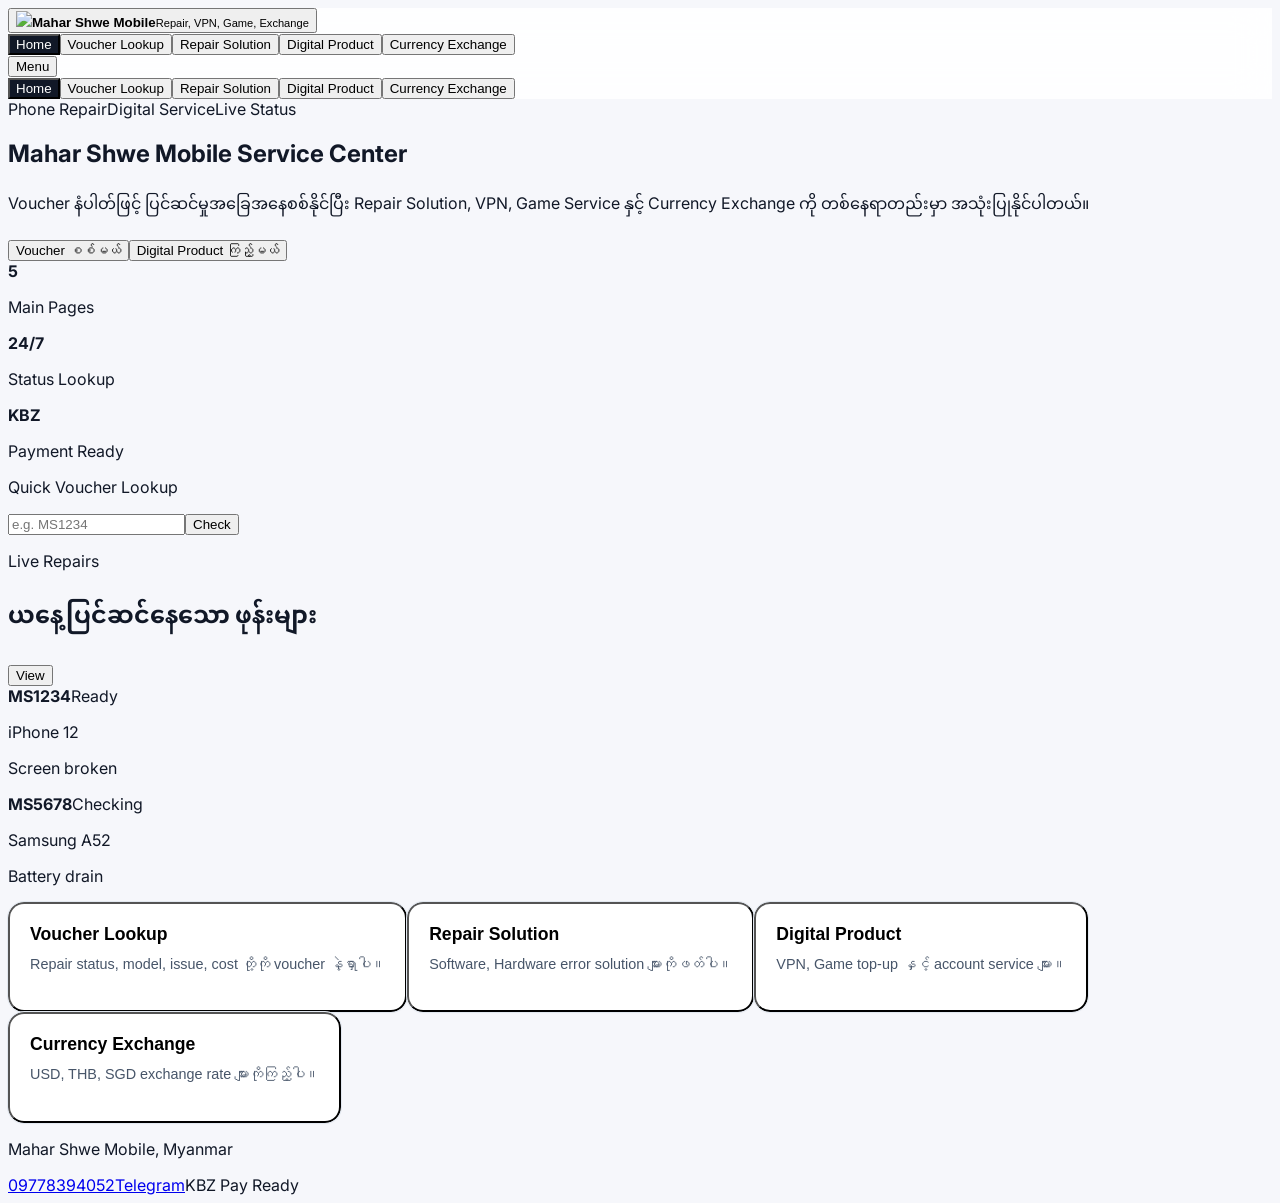
==== public/index.html @ 225f2649 "Update website frontend template" ====
<!DOCTYPE html>
<html lang="my">
<head>
  <meta charset="UTF-8">
  <meta name="viewport" content="width=device-width, initial-scale=1.0, viewport-fit=cover">
  <title>Mahar Shwe Mobile</title>
  <script src="https://cdn.tailwindcss.com"></script>
  <link href="https://fonts.googleapis.com/css2?family=Inter:wght@400;500;600;700;800&family=Noto+Sans+Myanmar:wght@400;500;600;700&display=swap" rel="stylesheet">
  <style>
    body{font-family:'Inter','Noto Sans Myanmar',sans-serif;background:#f6f7fb;color:#111827}.page{display:none}.page.active{display:block}.nav.active{background:#111827;color:white}.glass{background:rgba(255,255,255,.88);backdrop-filter:blur(18px)}
  </style>
</head>
<body>
<header class="sticky top-0 z-50 border-b border-slate-200 glass">
  <div class="mx-auto flex max-w-7xl items-center justify-between gap-4 px-4 py-3">
    <button class="flex items-center gap-3 text-left" data-page="home"><img src="/logo.jpg" class="h-11 w-11 rounded-xl object-cover"><span><b class="block text-slate-950">Mahar Shwe Mobile</b><small class="font-semibold text-slate-500">Repair, VPN, Game, Exchange</small></span></button>
    <nav class="hidden items-center gap-1 rounded-full bg-white p-1 text-sm font-semibold shadow-sm ring-1 ring-slate-200 lg:flex">
      <button class="nav rounded-full px-4 py-2" data-page="home">Home</button><button class="nav rounded-full px-4 py-2" data-page="voucher">Voucher Lookup</button><button class="nav rounded-full px-4 py-2" data-page="solutions">Repair Solution</button><button class="nav rounded-full px-4 py-2" data-page="products">Digital Product</button><button class="nav rounded-full px-4 py-2" data-page="currency">Currency Exchange</button>
    </nav>
    <button id="menuBtn" class="rounded-xl border border-slate-200 bg-white px-3 py-2 text-sm font-bold lg:hidden">Menu</button>
  </div>
  <div id="mobileMenu" class="hidden border-t border-slate-200 bg-white px-4 py-3 lg:hidden"><div class="grid gap-2 text-sm font-semibold"><button class="nav rounded-xl px-4 py-3 text-left" data-page="home">Home</button><button class="nav rounded-xl px-4 py-3 text-left" data-page="voucher">Voucher Lookup</button><button class="nav rounded-xl px-4 py-3 text-left" data-page="solutions">Repair Solution</button><button class="nav rounded-xl px-4 py-3 text-left" data-page="products">Digital Product</button><button class="nav rounded-xl px-4 py-3 text-left" data-page="currency">Currency Exchange</button></div></div>
</header>
<main class="mx-auto max-w-7xl px-4 py-6 sm:py-8">
  <section id="homePage" class="page active">
    <div class="grid gap-6 lg:grid-cols-[1.15fr_.85fr]">
      <div class="rounded-2xl bg-slate-950 p-6 text-white shadow-xl sm:p-8"><div class="min-h-[430px] content-between grid gap-8 bg-[radial-gradient(circle_at_20%_20%,rgba(20,184,166,.32),transparent_32%),radial-gradient(circle_at_80%_10%,rgba(245,158,11,.28),transparent_30%)]">
        <div class="flex flex-wrap gap-2 text-xs font-bold text-teal-100"><span class="rounded-full bg-white/10 px-3 py-1">Phone Repair</span><span class="rounded-full bg-white/10 px-3 py-1">Digital Service</span><span class="rounded-full bg-white/10 px-3 py-1">Live Status</span></div>
        <div><h1 class="max-w-3xl text-4xl font-extrabold leading-tight sm:text-5xl">Mahar Shwe Mobile Service Center</h1><p class="mt-4 max-w-2xl leading-8 text-slate-200">Voucher နံပါတ်ဖြင့် ပြင်ဆင်မှုအခြေအနေစစ်နိုင်ပြီး Repair Solution, VPN, Game Service နှင့် Currency Exchange ကို တစ်နေရာတည်းမှာ အသုံးပြုနိုင်ပါတယ်။</p><div class="mt-6 flex flex-col gap-3 sm:flex-row"><button class="rounded-xl bg-amber-400 px-5 py-3 text-sm font-extrabold text-slate-950" data-page="voucher">Voucher စစ်မယ်</button><button class="rounded-xl bg-white/10 px-5 py-3 text-sm font-extrabold text-white ring-1 ring-white/20" data-page="products">Digital Product ကြည့်မယ်</button></div></div>
        <div class="grid gap-3 sm:grid-cols-3"><div class="rounded-xl bg-white/10 p-4"><b class="text-2xl">5</b><p class="text-xs text-slate-300">Main Pages</p></div><div class="rounded-xl bg-white/10 p-4"><b class="text-2xl">24/7</b><p class="text-xs text-slate-300">Status Lookup</p></div><div class="rounded-xl bg-white/10 p-4"><b class="text-2xl">KBZ</b><p class="text-xs text-slate-300">Payment Ready</p></div></div>
      </div></div>
      <div class="grid gap-4"><article class="rounded-2xl bg-white p-5 shadow-sm ring-1 ring-slate-200"><p class="text-sm font-bold text-slate-500">Quick Voucher Lookup</p><div class="mt-3 flex gap-2"><input id="homeVoucher" class="min-w-0 flex-1 rounded-xl border border-slate-200 px-4 py-3 text-sm" placeholder="e.g. MS1234"><button id="homeVoucherBtn" class="rounded-xl bg-slate-950 px-4 py-3 text-sm font-bold text-white">Check</button></div><div id="homeVoucherResult" class="mt-3 text-sm"></div></article><article class="rounded-2xl bg-white p-5 shadow-sm ring-1 ring-slate-200"><div class="flex justify-between gap-3"><div><p class="text-sm font-bold text-slate-500">Live Repairs</p><h2 class="text-xl font-extrabold">ယနေ့ပြင်ဆင်နေသော ဖုန်းများ</h2></div><button class="rounded-xl border border-slate-200 px-3 py-2 text-xs font-bold" data-page="voucher">View</button></div><div id="livePreview" class="mt-4 grid gap-3"></div></article></div>
    </div>
    <div class="mt-6 grid gap-4 md:grid-cols-2 xl:grid-cols-4"><button class="card" data-page="voucher"><b>Voucher Lookup</b><p>Repair status, model, issue, cost တို့ကို voucher နဲ့ရှာပါ။</p></button><button class="card" data-page="solutions"><b>Repair Solution</b><p>Software, Hardware error solution များကိုဖတ်ပါ။</p></button><button class="card" data-page="products"><b>Digital Product</b><p>VPN, Game top-up နှင့် account service များ။</p></button><button class="card" data-page="currency"><b>Currency Exchange</b><p>USD, THB, SGD exchange rate များကိုကြည့်ပါ။</p></button></div>
  </section>
  <section id="voucherPage" class="page"><div class="grid gap-6 lg:grid-cols-[.9fr_1.1fr]"><div class="rounded-2xl bg-white p-6 shadow-sm ring-1 ring-slate-200"><p class="text-sm font-bold text-teal-700">Voucher Lookup</p><h1 class="mt-2 text-3xl font-extrabold">ပြင်ဆင်မှုအခြေအနေ စစ်ဆေးရန်</h1><p class="mt-3 leading-7 text-slate-600">ဖုန်းအပ်နှံထားတဲ့ voucher နံပါတ်ကိုရိုက်ထည့်ပါ။ demo voucher MS1234 နဲ့စမ်းနိုင်ပါတယ်။</p><div class="mt-6 grid gap-3 sm:grid-cols-[1fr_auto]"><input id="voucherInput" class="rounded-xl border border-slate-200 px-4 py-3" placeholder="Voucher Number"><button id="voucherBtn" class="rounded-xl bg-teal-600 px-6 py-3 font-extrabold text-white">Search</button></div><div id="voucherResult" class="mt-5"></div></div><div class="rounded-2xl bg-slate-950 p-6 text-white"><p class="text-sm font-bold text-amber-300">Live Repair Board</p><h2 class="text-2xl font-extrabold">လက်ရှိပြင်နေသောစာရင်း</h2><input id="liveSearch" class="mt-5 w-full rounded-xl border border-white/10 bg-white/10 px-4 py-3 text-white" placeholder="Voucher or model search"><div id="liveTable" class="mt-4 overflow-hidden rounded-xl border border-white/10"></div></div></div></section>
  <section id="solutionsPage" class="page"><div class="rounded-2xl bg-white p-6 shadow-sm ring-1 ring-slate-200"><p class="text-sm font-bold text-amber-700">Repair Solution</p><h1 class="mt-2 text-3xl font-extrabold">ဖုန်းပြင်နည်းနှင့် Error Solution များ</h1><p class="mt-3 max-w-3xl leading-7 text-slate-600">Software, Hardware, Network solution များကိုရှာဖွေဖတ်ရှုနိုင်ပါတယ်။</p><input id="solutionSearch" class="mt-5 w-full rounded-xl border border-slate-200 px-4 py-3 text-sm lg:w-80" placeholder="Search solutions"></div><div id="solutionsGrid" class="mt-6 grid gap-4 md:grid-cols-2 xl:grid-cols-3"></div></section>
  <section id="productsPage" class="page"><div class="rounded-2xl bg-white p-6 shadow-sm ring-1 ring-slate-200"><p class="text-sm font-bold text-indigo-700">Digital Product</p><h1 class="mt-2 text-3xl font-extrabold">VPN, Game နှင့် Digital Service များ</h1><p class="mt-3 max-w-3xl leading-7 text-slate-600">အောက်ပါ product များကိုရွေးပြီး Telegram မှာ order ပြုလုပ်နိုင်ပါတယ်။</p></div><div id="productGrid" class="mt-6 grid gap-4 md:grid-cols-2 xl:grid-cols-4"></div></section>
  <section id="currencyPage" class="page"><div class="grid gap-6 lg:grid-cols-[.8fr_1.2fr]"><div class="rounded-2xl bg-white p-6 shadow-sm ring-1 ring-slate-200"><p class="text-sm font-bold text-rose-700">Currency Exchange</p><h1 class="mt-2 text-3xl font-extrabold">ငွေလဲနှုန်းများ</h1><p class="mt-3 leading-7 text-slate-600">Backend/Telegram Sheet API မှ update လုပ်ထားသော ငွေလဲနှုန်းများကိုပြသပါမယ်။</p><button id="refreshCurrency" class="mt-6 rounded-xl bg-slate-950 px-5 py-3 text-sm font-extrabold text-white">Refresh Rate</button><p id="currencyTime" class="mt-4 text-sm font-semibold text-slate-500">Updated: --</p></div><div id="currencyList" class="rounded-2xl bg-white p-4 shadow-sm ring-1 ring-slate-200"></div></div></section>
</main>
<footer class="mt-8 border-t border-slate-200 bg-white"><div class="mx-auto flex max-w-7xl flex-col gap-4 px-4 py-6 text-sm text-slate-600 md:flex-row md:items-center md:justify-between"><p class="font-semibold">Mahar Shwe Mobile, Myanmar</p><div class="flex gap-3 font-bold"><a href="tel:09778394052">09778394052</a><a href="https://t.me/Mylifemychoice68" target="_blank">Telegram</a><span>KBZ Pay Ready</span></div></div></footer>
<script>
const API_URL='/api';const pages=['home','voucher','solutions','products','currency'];
const fallbackRepairs=[{voucher:'MS1234',model:'iPhone 12',owner:'Aung Aung',issue:'Screen broken',shop:'Mahar Shwe',status:'Ready'},{voucher:'MS5678',model:'Samsung A52',owner:'Su Su',issue:'Battery drain',shop:'Mahar Shwe',status:'Checking'}];
function el(id){return document.getElementById(id)}async function callApi(path){const res=await fetch(API_URL+path);if(!res.ok)throw new Error('HTTP '+res.status);return res.json()}function esc(v){return String(v??'').replace(/[&<>"']/g,c=>({'&':'&amp;','<':'&lt;','>':'&gt;','"':'&quot;',"'":'&#39;'}[c]))}
function showPage(page){pages.forEach(n=>el(n+'Page').classList.toggle('active',n===page));document.querySelectorAll('.nav').forEach(n=>n.classList.toggle('active',n.dataset.page===page));el('mobileMenu').classList.add('hidden');history.replaceState(null,'',page==='home'?'/':'#'+page);if(page==='voucher')loadLiveRepairs(true);if(page==='solutions')loadSolutions();if(page==='products')renderProducts();if(page==='currency')loadCurrency();scrollTo({top:0,behavior:'smooth'})}
function card(data){return `<div class="rounded-xl border border-emerald-200 bg-emerald-50 p-4 text-sm text-emerald-950"><b>Status: ${esc(data.status||'Repairing')}</b><div class="mt-3 grid gap-2 sm:grid-cols-2"><p><b>Voucher:</b> ${esc(data.voucher)}</p><p><b>Model:</b> ${esc(data.model)}</p><p><b>Customer:</b> ${esc(data.customer||data.owner)}</p><p><b>Issue:</b> ${esc(data.issue)}</p><p><b>Cost:</b> ${data.cost?Number(data.cost).toLocaleString()+' Ks':'Not set'}</p><p><b>Shop:</b> ${esc(data.shop||'Mahar Shwe Mobile')}</p></div></div>`}
async function lookupVoucher(inputId,outId){const v=(el(inputId).value||'').trim().toUpperCase(),out=el(outId);if(!v){out.innerHTML='<div class="rounded-xl bg-rose-50 p-4 font-bold text-rose-700">Voucher နံပါတ် ထည့်ပါ။</div>';return}out.innerHTML='<div class="rounded-xl bg-slate-100 p-4 font-bold text-slate-600">Searching...</div>';try{const d=await callApi('/voucher/'+encodeURIComponent(v));out.innerHTML=d&&d.found?card(d):notFound()}catch(e){const d=fallbackRepairs.find(x=>x.voucher===v);out.innerHTML=d?card(d):notFound()}}
function notFound(){return '<div class="rounded-xl bg-rose-50 p-4 font-bold text-rose-700">Voucher မတွေ့ပါ။ နံပါတ်ကိုပြန်စစ်ပါ။</div>'}
async function loadLiveRepairs(full){let r=fallbackRepairs;try{const d=await callApi('/liveRepairs');if(Array.isArray(d)&&d.length)r=d}catch(e){}const term=((el('liveSearch')&&el('liveSearch').value)||'').toLowerCase();const f=r.filter(x=>String(x.voucher||'').toLowerCase().includes(term)||String(x.model||'').toLowerCase().includes(term));el('livePreview').innerHTML=f.slice(0,3).map(x=>`<div class="rounded-xl border border-slate-200 bg-slate-50 p-4"><div class="flex justify-between"><b class="font-mono">${esc(x.voucher)}</b><span class="rounded-full bg-teal-100 px-2 py-1 text-xs font-bold text-teal-800">${esc(x.status||'Live')}</span></div><p class="mt-2 font-bold">${esc(x.model)}</p><p class="text-sm text-slate-600">${esc(x.issue)}</p></div>`).join('');if(full)el('liveTable').innerHTML='<div class="overflow-x-auto"><table class="min-w-full text-sm"><thead class="bg-white/10 text-left text-slate-300"><tr><th class="p-3">Voucher</th><th class="p-3">Model</th><th class="p-3">Owner</th><th class="p-3">Issue</th><th class="p-3">Status</th></tr></thead><tbody>'+f.map(x=>`<tr class="border-t border-white/10"><td class="p-3 font-mono font-bold">${esc(x.voucher)}</td><td class="p-3">${esc(x.model)}</td><td class="p-3">${esc(x.owner||x.customer||'-')}</td><td class="p-3">${esc(x.issue)}</td><td class="p-3">${esc(x.status||'Live')}</td></tr>`).join('')+'</tbody></table></div>'}
async function loadSolutions(){const q=(el('solutionSearch').value||'').trim();el('solutionsGrid').innerHTML='<div class="rounded-2xl bg-white p-6 font-bold text-slate-500">Loading solutions...</div>';let s=[];try{s=await callApi('/solutions'+(q?'?q='+encodeURIComponent(q):''))}catch(e){}el('solutionsGrid').innerHTML=s.length?s.map(x=>`<article class="rounded-2xl bg-white p-5 shadow-sm ring-1 ring-slate-200"><span class="rounded-full bg-amber-100 px-3 py-1 text-xs font-extrabold text-amber-800">${esc(x.category||'Tips')}</span><h2 class="mt-4 text-lg font-extrabold">${esc(x.title)}</h2><p class="mt-3 text-sm leading-7 text-slate-600">${esc(x.description)}</p><div class="mt-5 flex justify-between border-t pt-4 text-xs font-bold text-slate-500"><span>${esc(x.author||'Admin')}</span><span>${Number(x.likes||0)} likes</span></div></article>`).join(''):'<div class="rounded-2xl bg-white p-8 text-center font-bold text-slate-500 md:col-span-2 xl:col-span-3">No solution found.</div>'}
async function renderProducts(){el('productGrid').innerHTML='<div class="rounded-2xl bg-white p-6 font-bold text-slate-500">Loading products...</div>';let p=[];try{p=await callApi('/products')}catch(e){}el('productGrid').innerHTML=p.map(x=>{const text=encodeURIComponent('Hello Mahar Shwe Mobile, I want to order '+x.title+' ('+x.price+').');const url=x.orderUrl||('https://t.me/Mylifemychoice68?text='+text);return `<article class="rounded-2xl bg-white p-5 shadow-sm ring-1 ring-slate-200"><span class="rounded-full bg-indigo-100 px-3 py-1 text-xs font-extrabold text-indigo-800">${esc(x.type)}</span><h2 class="mt-4 text-xl font-extrabold">${esc(x.title)}</h2><p class="mt-2 text-2xl font-extrabold text-indigo-700">${esc(x.price)}</p><p class="mt-3 min-h-14 text-sm leading-6 text-slate-600">${esc(x.desc)}</p><a class="mt-5 block rounded-xl bg-slate-950 px-4 py-3 text-center text-sm font-extrabold text-white" href="${url}" target="_blank">Order on Telegram</a></article>`}).join('')}
async function loadCurrency(){el('currencyList').innerHTML='<div class="p-4 font-bold text-slate-500">Loading rates...</div>';let r=[];try{r=await callApi('/currency')}catch(e){}el('currencyTime').textContent='Updated: '+new Date().toLocaleString();el('currencyList').innerHTML='<div class="grid gap-3">'+r.map(x=>`<div class="flex justify-between rounded-xl border border-slate-200 bg-slate-50 p-4"><div><p class="text-lg font-extrabold">${esc(x.code)}</p><p class="text-xs font-bold text-slate-500">${esc(x.name||'Myanmar Kyat')}</p></div><div class="text-right"><p class="text-xl font-extrabold">${Number(x.rate).toLocaleString()} MMK</p><p class="text-xs font-bold ${String(x.change).startsWith('-')?'text-rose-600':'text-emerald-600'}">${esc(x.change)}</p></div></div>`).join('')+'</div>'}
document.head.insertAdjacentHTML('beforeend','<style>.card{border-radius:1rem;background:white;padding:1.25rem;text-align:left;box-shadow:0 1px 2px rgba(0,0,0,.04);outline:1px solid #e2e8f0}.card b{display:block;font-size:1.1rem}.card p{margin-top:.5rem;color:#475569;font-size:.9rem;line-height:1.6}</style>');document.querySelectorAll('[data-page]').forEach(b=>b.addEventListener('click',()=>showPage(b.dataset.page)));el('menuBtn').addEventListener('click',()=>el('mobileMenu').classList.toggle('hidden'));el('homeVoucherBtn').addEventListener('click',()=>lookupVoucher('homeVoucher','homeVoucherResult'));el('voucherBtn').addEventListener('click',()=>lookupVoucher('voucherInput','voucherResult'));el('liveSearch').addEventListener('input',()=>loadLiveRepairs(true));el('solutionSearch').addEventListener('input',()=>{clearTimeout(window.solutionTimer);window.solutionTimer=setTimeout(loadSolutions,250)});el('refreshCurrency').addEventListener('click',loadCurrency);showPage(pages.includes(location.hash.slice(1))?location.hash.slice(1):'home');loadLiveRepairs(false);setInterval(()=>loadLiveRepairs(el('voucherPage').classList.contains('active')),30000);
</script>
</body>
</html>
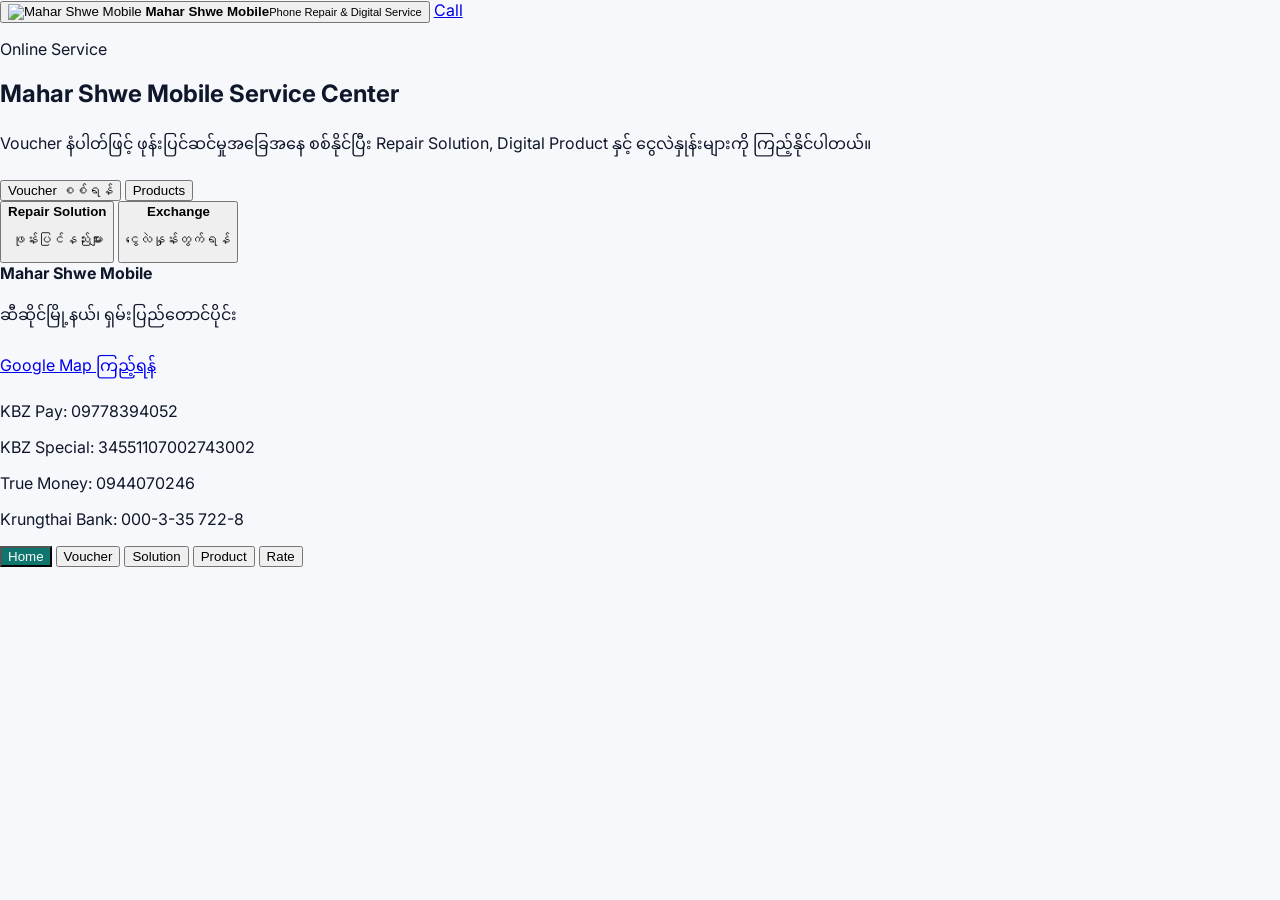
==== commit 6aab4584: "Add image mapping cards to main site" ====
--- a/public/index.html
+++ b/public/index.html
@@ -5,53 +5,198 @@
   <meta name="viewport" content="width=device-width, initial-scale=1.0, viewport-fit=cover">
   <title>Mahar Shwe Mobile</title>
   <script src="https://cdn.tailwindcss.com"></script>
-  <link href="https://fonts.googleapis.com/css2?family=Inter:wght@400;500;600;700;800&family=Noto+Sans+Myanmar:wght@400;500;600;700&display=swap" rel="stylesheet">
+  <link href="https://fonts.googleapis.com/css2?family=Inter:wght@400;600;700;800;900&family=Noto+Sans+Myanmar:wght@400;600;700;800&display=swap" rel="stylesheet">
   <style>
-    body{font-family:'Inter','Noto Sans Myanmar',sans-serif;background:#f6f7fb;color:#111827}.page{display:none}.page.active{display:block}.nav.active{background:#111827;color:white}.glass{background:rgba(255,255,255,.88);backdrop-filter:blur(18px)}
+    body { margin:0; font-family: Inter, 'Noto Sans Myanmar', sans-serif; background:#f7f8fb; color:#0f172a; }
+    .page { display:none; }
+    .page.active { display:block; }
+    .nav.active { background:#0f766e; color:white; }
+    .bottom { padding-bottom: max(12px, env(safe-area-inset-bottom)); }
   </style>
 </head>
 <body>
-<header class="sticky top-0 z-50 border-b border-slate-200 glass">
-  <div class="mx-auto flex max-w-7xl items-center justify-between gap-4 px-4 py-3">
-    <button class="flex items-center gap-3 text-left" data-page="home"><img src="/logo.jpg" class="h-11 w-11 rounded-xl object-cover"><span><b class="block text-slate-950">Mahar Shwe Mobile</b><small class="font-semibold text-slate-500">Repair, VPN, Game, Exchange</small></span></button>
-    <nav class="hidden items-center gap-1 rounded-full bg-white p-1 text-sm font-semibold shadow-sm ring-1 ring-slate-200 lg:flex">
-      <button class="nav rounded-full px-4 py-2" data-page="home">Home</button><button class="nav rounded-full px-4 py-2" data-page="voucher">Voucher Lookup</button><button class="nav rounded-full px-4 py-2" data-page="solutions">Repair Solution</button><button class="nav rounded-full px-4 py-2" data-page="products">Digital Product</button><button class="nav rounded-full px-4 py-2" data-page="currency">Currency Exchange</button>
-    </nav>
-    <button id="menuBtn" class="rounded-xl border border-slate-200 bg-white px-3 py-2 text-sm font-bold lg:hidden">Menu</button>
-  </div>
-  <div id="mobileMenu" class="hidden border-t border-slate-200 bg-white px-4 py-3 lg:hidden"><div class="grid gap-2 text-sm font-semibold"><button class="nav rounded-xl px-4 py-3 text-left" data-page="home">Home</button><button class="nav rounded-xl px-4 py-3 text-left" data-page="voucher">Voucher Lookup</button><button class="nav rounded-xl px-4 py-3 text-left" data-page="solutions">Repair Solution</button><button class="nav rounded-xl px-4 py-3 text-left" data-page="products">Digital Product</button><button class="nav rounded-xl px-4 py-3 text-left" data-page="currency">Currency Exchange</button></div></div>
-</header>
-<main class="mx-auto max-w-7xl px-4 py-6 sm:py-8">
-  <section id="homePage" class="page active">
-    <div class="grid gap-6 lg:grid-cols-[1.15fr_.85fr]">
-      <div class="rounded-2xl bg-slate-950 p-6 text-white shadow-xl sm:p-8"><div class="min-h-[430px] content-between grid gap-8 bg-[radial-gradient(circle_at_20%_20%,rgba(20,184,166,.32),transparent_32%),radial-gradient(circle_at_80%_10%,rgba(245,158,11,.28),transparent_30%)]">
-        <div class="flex flex-wrap gap-2 text-xs font-bold text-teal-100"><span class="rounded-full bg-white/10 px-3 py-1">Phone Repair</span><span class="rounded-full bg-white/10 px-3 py-1">Digital Service</span><span class="rounded-full bg-white/10 px-3 py-1">Live Status</span></div>
-        <div><h1 class="max-w-3xl text-4xl font-extrabold leading-tight sm:text-5xl">Mahar Shwe Mobile Service Center</h1><p class="mt-4 max-w-2xl leading-8 text-slate-200">Voucher နံပါတ်ဖြင့် ပြင်ဆင်မှုအခြေအနေစစ်နိုင်ပြီး Repair Solution, VPN, Game Service နှင့် Currency Exchange ကို တစ်နေရာတည်းမှာ အသုံးပြုနိုင်ပါတယ်။</p><div class="mt-6 flex flex-col gap-3 sm:flex-row"><button class="rounded-xl bg-amber-400 px-5 py-3 text-sm font-extrabold text-slate-950" data-page="voucher">Voucher စစ်မယ်</button><button class="rounded-xl bg-white/10 px-5 py-3 text-sm font-extrabold text-white ring-1 ring-white/20" data-page="products">Digital Product ကြည့်မယ်</button></div></div>
-        <div class="grid gap-3 sm:grid-cols-3"><div class="rounded-xl bg-white/10 p-4"><b class="text-2xl">5</b><p class="text-xs text-slate-300">Main Pages</p></div><div class="rounded-xl bg-white/10 p-4"><b class="text-2xl">24/7</b><p class="text-xs text-slate-300">Status Lookup</p></div><div class="rounded-xl bg-white/10 p-4"><b class="text-2xl">KBZ</b><p class="text-xs text-slate-300">Payment Ready</p></div></div>
-      </div></div>
-      <div class="grid gap-4"><article class="rounded-2xl bg-white p-5 shadow-sm ring-1 ring-slate-200"><p class="text-sm font-bold text-slate-500">Quick Voucher Lookup</p><div class="mt-3 flex gap-2"><input id="homeVoucher" class="min-w-0 flex-1 rounded-xl border border-slate-200 px-4 py-3 text-sm" placeholder="e.g. MS1234"><button id="homeVoucherBtn" class="rounded-xl bg-slate-950 px-4 py-3 text-sm font-bold text-white">Check</button></div><div id="homeVoucherResult" class="mt-3 text-sm"></div></article><article class="rounded-2xl bg-white p-5 shadow-sm ring-1 ring-slate-200"><div class="flex justify-between gap-3"><div><p class="text-sm font-bold text-slate-500">Live Repairs</p><h2 class="text-xl font-extrabold">ယနေ့ပြင်ဆင်နေသော ဖုန်းများ</h2></div><button class="rounded-xl border border-slate-200 px-3 py-2 text-xs font-bold" data-page="voucher">View</button></div><div id="livePreview" class="mt-4 grid gap-3"></div></article></div>
+  <header class="sticky top-0 z-50 border-b border-slate-200 bg-white/95 backdrop-blur">
+    <div class="mx-auto flex max-w-6xl items-center justify-between gap-3 px-4 py-3">
+      <button class="flex items-center gap-3 text-left" data-page="home">
+        <img src="logo.jpg" alt="Mahar Shwe Mobile" class="h-11 w-11 rounded-2xl object-cover ring-1 ring-slate-200">
+        <span><b class="block text-slate-950">Mahar Shwe Mobile</b><small class="font-bold text-slate-500">Phone Repair & Digital Service</small></span>
+      </button>
+      <a class="rounded-2xl bg-slate-950 px-4 py-2 text-sm font-black text-white" href="tel:09778394052">Call</a>
     </div>
-    <div class="mt-6 grid gap-4 md:grid-cols-2 xl:grid-cols-4"><button class="card" data-page="voucher"><b>Voucher Lookup</b><p>Repair status, model, issue, cost တို့ကို voucher နဲ့ရှာပါ။</p></button><button class="card" data-page="solutions"><b>Repair Solution</b><p>Software, Hardware error solution များကိုဖတ်ပါ။</p></button><button class="card" data-page="products"><b>Digital Product</b><p>VPN, Game top-up နှင့် account service များ။</p></button><button class="card" data-page="currency"><b>Currency Exchange</b><p>USD, THB, SGD exchange rate များကိုကြည့်ပါ။</p></button></div>
-  </section>
-  <section id="voucherPage" class="page"><div class="grid gap-6 lg:grid-cols-[.9fr_1.1fr]"><div class="rounded-2xl bg-white p-6 shadow-sm ring-1 ring-slate-200"><p class="text-sm font-bold text-teal-700">Voucher Lookup</p><h1 class="mt-2 text-3xl font-extrabold">ပြင်ဆင်မှုအခြေအနေ စစ်ဆေးရန်</h1><p class="mt-3 leading-7 text-slate-600">ဖုန်းအပ်နှံထားတဲ့ voucher နံပါတ်ကိုရိုက်ထည့်ပါ။ demo voucher MS1234 နဲ့စမ်းနိုင်ပါတယ်။</p><div class="mt-6 grid gap-3 sm:grid-cols-[1fr_auto]"><input id="voucherInput" class="rounded-xl border border-slate-200 px-4 py-3" placeholder="Voucher Number"><button id="voucherBtn" class="rounded-xl bg-teal-600 px-6 py-3 font-extrabold text-white">Search</button></div><div id="voucherResult" class="mt-5"></div></div><div class="rounded-2xl bg-slate-950 p-6 text-white"><p class="text-sm font-bold text-amber-300">Live Repair Board</p><h2 class="text-2xl font-extrabold">လက်ရှိပြင်နေသောစာရင်း</h2><input id="liveSearch" class="mt-5 w-full rounded-xl border border-white/10 bg-white/10 px-4 py-3 text-white" placeholder="Voucher or model search"><div id="liveTable" class="mt-4 overflow-hidden rounded-xl border border-white/10"></div></div></div></section>
-  <section id="solutionsPage" class="page"><div class="rounded-2xl bg-white p-6 shadow-sm ring-1 ring-slate-200"><p class="text-sm font-bold text-amber-700">Repair Solution</p><h1 class="mt-2 text-3xl font-extrabold">ဖုန်းပြင်နည်းနှင့် Error Solution များ</h1><p class="mt-3 max-w-3xl leading-7 text-slate-600">Software, Hardware, Network solution များကိုရှာဖွေဖတ်ရှုနိုင်ပါတယ်။</p><input id="solutionSearch" class="mt-5 w-full rounded-xl border border-slate-200 px-4 py-3 text-sm lg:w-80" placeholder="Search solutions"></div><div id="solutionsGrid" class="mt-6 grid gap-4 md:grid-cols-2 xl:grid-cols-3"></div></section>
-  <section id="productsPage" class="page"><div class="rounded-2xl bg-white p-6 shadow-sm ring-1 ring-slate-200"><p class="text-sm font-bold text-indigo-700">Digital Product</p><h1 class="mt-2 text-3xl font-extrabold">VPN, Game နှင့် Digital Service များ</h1><p class="mt-3 max-w-3xl leading-7 text-slate-600">အောက်ပါ product များကိုရွေးပြီး Telegram မှာ order ပြုလုပ်နိုင်ပါတယ်။</p></div><div id="productGrid" class="mt-6 grid gap-4 md:grid-cols-2 xl:grid-cols-4"></div></section>
-  <section id="currencyPage" class="page"><div class="grid gap-6 lg:grid-cols-[.8fr_1.2fr]"><div class="rounded-2xl bg-white p-6 shadow-sm ring-1 ring-slate-200"><p class="text-sm font-bold text-rose-700">Currency Exchange</p><h1 class="mt-2 text-3xl font-extrabold">ငွေလဲနှုန်းများ</h1><p class="mt-3 leading-7 text-slate-600">Backend/Telegram Sheet API မှ update လုပ်ထားသော ငွေလဲနှုန်းများကိုပြသပါမယ်။</p><button id="refreshCurrency" class="mt-6 rounded-xl bg-slate-950 px-5 py-3 text-sm font-extrabold text-white">Refresh Rate</button><p id="currencyTime" class="mt-4 text-sm font-semibold text-slate-500">Updated: --</p></div><div id="currencyList" class="rounded-2xl bg-white p-4 shadow-sm ring-1 ring-slate-200"></div></div></section>
-</main>
-<footer class="mt-8 border-t border-slate-200 bg-white"><div class="mx-auto flex max-w-7xl flex-col gap-4 px-4 py-6 text-sm text-slate-600 md:flex-row md:items-center md:justify-between"><p class="font-semibold">Mahar Shwe Mobile, Myanmar</p><div class="flex gap-3 font-bold"><a href="tel:09778394052">09778394052</a><a href="https://t.me/Mylifemychoice68" target="_blank">Telegram</a><span>KBZ Pay Ready</span></div></div></footer>
-<script>
-const API_URL='/api';const pages=['home','voucher','solutions','products','currency'];
-const fallbackRepairs=[{voucher:'MS1234',model:'iPhone 12',owner:'Aung Aung',issue:'Screen broken',shop:'Mahar Shwe',status:'Ready'},{voucher:'MS5678',model:'Samsung A52',owner:'Su Su',issue:'Battery drain',shop:'Mahar Shwe',status:'Checking'}];
-function el(id){return document.getElementById(id)}async function callApi(path){const res=await fetch(API_URL+path);if(!res.ok)throw new Error('HTTP '+res.status);return res.json()}function esc(v){return String(v??'').replace(/[&<>"']/g,c=>({'&':'&amp;','<':'&lt;','>':'&gt;','"':'&quot;',"'":'&#39;'}[c]))}
-function showPage(page){pages.forEach(n=>el(n+'Page').classList.toggle('active',n===page));document.querySelectorAll('.nav').forEach(n=>n.classList.toggle('active',n.dataset.page===page));el('mobileMenu').classList.add('hidden');history.replaceState(null,'',page==='home'?'/':'#'+page);if(page==='voucher')loadLiveRepairs(true);if(page==='solutions')loadSolutions();if(page==='products')renderProducts();if(page==='currency')loadCurrency();scrollTo({top:0,behavior:'smooth'})}
-function card(data){return `<div class="rounded-xl border border-emerald-200 bg-emerald-50 p-4 text-sm text-emerald-950"><b>Status: ${esc(data.status||'Repairing')}</b><div class="mt-3 grid gap-2 sm:grid-cols-2"><p><b>Voucher:</b> ${esc(data.voucher)}</p><p><b>Model:</b> ${esc(data.model)}</p><p><b>Customer:</b> ${esc(data.customer||data.owner)}</p><p><b>Issue:</b> ${esc(data.issue)}</p><p><b>Cost:</b> ${data.cost?Number(data.cost).toLocaleString()+' Ks':'Not set'}</p><p><b>Shop:</b> ${esc(data.shop||'Mahar Shwe Mobile')}</p></div></div>`}
-async function lookupVoucher(inputId,outId){const v=(el(inputId).value||'').trim().toUpperCase(),out=el(outId);if(!v){out.innerHTML='<div class="rounded-xl bg-rose-50 p-4 font-bold text-rose-700">Voucher နံပါတ် ထည့်ပါ။</div>';return}out.innerHTML='<div class="rounded-xl bg-slate-100 p-4 font-bold text-slate-600">Searching...</div>';try{const d=await callApi('/voucher/'+encodeURIComponent(v));out.innerHTML=d&&d.found?card(d):notFound()}catch(e){const d=fallbackRepairs.find(x=>x.voucher===v);out.innerHTML=d?card(d):notFound()}}
-function notFound(){return '<div class="rounded-xl bg-rose-50 p-4 font-bold text-rose-700">Voucher မတွေ့ပါ။ နံပါတ်ကိုပြန်စစ်ပါ။</div>'}
-async function loadLiveRepairs(full){let r=fallbackRepairs;try{const d=await callApi('/liveRepairs');if(Array.isArray(d)&&d.length)r=d}catch(e){}const term=((el('liveSearch')&&el('liveSearch').value)||'').toLowerCase();const f=r.filter(x=>String(x.voucher||'').toLowerCase().includes(term)||String(x.model||'').toLowerCase().includes(term));el('livePreview').innerHTML=f.slice(0,3).map(x=>`<div class="rounded-xl border border-slate-200 bg-slate-50 p-4"><div class="flex justify-between"><b class="font-mono">${esc(x.voucher)}</b><span class="rounded-full bg-teal-100 px-2 py-1 text-xs font-bold text-teal-800">${esc(x.status||'Live')}</span></div><p class="mt-2 font-bold">${esc(x.model)}</p><p class="text-sm text-slate-600">${esc(x.issue)}</p></div>`).join('');if(full)el('liveTable').innerHTML='<div class="overflow-x-auto"><table class="min-w-full text-sm"><thead class="bg-white/10 text-left text-slate-300"><tr><th class="p-3">Voucher</th><th class="p-3">Model</th><th class="p-3">Owner</th><th class="p-3">Issue</th><th class="p-3">Status</th></tr></thead><tbody>'+f.map(x=>`<tr class="border-t border-white/10"><td class="p-3 font-mono font-bold">${esc(x.voucher)}</td><td class="p-3">${esc(x.model)}</td><td class="p-3">${esc(x.owner||x.customer||'-')}</td><td class="p-3">${esc(x.issue)}</td><td class="p-3">${esc(x.status||'Live')}</td></tr>`).join('')+'</tbody></table></div>'}
-async function loadSolutions(){const q=(el('solutionSearch').value||'').trim();el('solutionsGrid').innerHTML='<div class="rounded-2xl bg-white p-6 font-bold text-slate-500">Loading solutions...</div>';let s=[];try{s=await callApi('/solutions'+(q?'?q='+encodeURIComponent(q):''))}catch(e){}el('solutionsGrid').innerHTML=s.length?s.map(x=>`<article class="rounded-2xl bg-white p-5 shadow-sm ring-1 ring-slate-200"><span class="rounded-full bg-amber-100 px-3 py-1 text-xs font-extrabold text-amber-800">${esc(x.category||'Tips')}</span><h2 class="mt-4 text-lg font-extrabold">${esc(x.title)}</h2><p class="mt-3 text-sm leading-7 text-slate-600">${esc(x.description)}</p><div class="mt-5 flex justify-between border-t pt-4 text-xs font-bold text-slate-500"><span>${esc(x.author||'Admin')}</span><span>${Number(x.likes||0)} likes</span></div></article>`).join(''):'<div class="rounded-2xl bg-white p-8 text-center font-bold text-slate-500 md:col-span-2 xl:col-span-3">No solution found.</div>'}
-async function renderProducts(){el('productGrid').innerHTML='<div class="rounded-2xl bg-white p-6 font-bold text-slate-500">Loading products...</div>';let p=[];try{p=await callApi('/products')}catch(e){}el('productGrid').innerHTML=p.map(x=>{const text=encodeURIComponent('Hello Mahar Shwe Mobile, I want to order '+x.title+' ('+x.price+').');const url=x.orderUrl||('https://t.me/Mylifemychoice68?text='+text);return `<article class="rounded-2xl bg-white p-5 shadow-sm ring-1 ring-slate-200"><span class="rounded-full bg-indigo-100 px-3 py-1 text-xs font-extrabold text-indigo-800">${esc(x.type)}</span><h2 class="mt-4 text-xl font-extrabold">${esc(x.title)}</h2><p class="mt-2 text-2xl font-extrabold text-indigo-700">${esc(x.price)}</p><p class="mt-3 min-h-14 text-sm leading-6 text-slate-600">${esc(x.desc)}</p><a class="mt-5 block rounded-xl bg-slate-950 px-4 py-3 text-center text-sm font-extrabold text-white" href="${url}" target="_blank">Order on Telegram</a></article>`}).join('')}
-async function loadCurrency(){el('currencyList').innerHTML='<div class="p-4 font-bold text-slate-500">Loading rates...</div>';let r=[];try{r=await callApi('/currency')}catch(e){}el('currencyTime').textContent='Updated: '+new Date().toLocaleString();el('currencyList').innerHTML='<div class="grid gap-3">'+r.map(x=>`<div class="flex justify-between rounded-xl border border-slate-200 bg-slate-50 p-4"><div><p class="text-lg font-extrabold">${esc(x.code)}</p><p class="text-xs font-bold text-slate-500">${esc(x.name||'Myanmar Kyat')}</p></div><div class="text-right"><p class="text-xl font-extrabold">${Number(x.rate).toLocaleString()} MMK</p><p class="text-xs font-bold ${String(x.change).startsWith('-')?'text-rose-600':'text-emerald-600'}">${esc(x.change)}</p></div></div>`).join('')+'</div>'}
-document.head.insertAdjacentHTML('beforeend','<style>.card{border-radius:1rem;background:white;padding:1.25rem;text-align:left;box-shadow:0 1px 2px rgba(0,0,0,.04);outline:1px solid #e2e8f0}.card b{display:block;font-size:1.1rem}.card p{margin-top:.5rem;color:#475569;font-size:.9rem;line-height:1.6}</style>');document.querySelectorAll('[data-page]').forEach(b=>b.addEventListener('click',()=>showPage(b.dataset.page)));el('menuBtn').addEventListener('click',()=>el('mobileMenu').classList.toggle('hidden'));el('homeVoucherBtn').addEventListener('click',()=>lookupVoucher('homeVoucher','homeVoucherResult'));el('voucherBtn').addEventListener('click',()=>lookupVoucher('voucherInput','voucherResult'));el('liveSearch').addEventListener('input',()=>loadLiveRepairs(true));el('solutionSearch').addEventListener('input',()=>{clearTimeout(window.solutionTimer);window.solutionTimer=setTimeout(loadSolutions,250)});el('refreshCurrency').addEventListener('click',loadCurrency);showPage(pages.includes(location.hash.slice(1))?location.hash.slice(1):'home');loadLiveRepairs(false);setInterval(()=>loadLiveRepairs(el('voucherPage').classList.contains('active')),30000);
-</script>
+  </header>
+
+  <main class="mx-auto max-w-6xl px-4 py-4 pb-28">
+    <section id="homePage" class="page active">
+      <div class="rounded-[28px] bg-slate-950 p-5 text-white shadow-xl">
+        <p class="text-xs font-black uppercase text-teal-200">Online Service</p>
+        <h1 class="mt-3 text-4xl font-black leading-tight">Mahar Shwe Mobile Service Center</h1>
+        <p class="mt-4 text-sm leading-7 text-slate-200">Voucher နံပါတ်ဖြင့် ဖုန်းပြင်ဆင်မှုအခြေအနေ စစ်နိုင်ပြီး Repair Solution, Digital Product နှင့် ငွေလဲနှုန်းများကို ကြည့်နိုင်ပါတယ်။</p>
+        <div class="mt-6 grid grid-cols-2 gap-3">
+          <button class="rounded-2xl bg-amber-400 px-4 py-3 text-sm font-black text-slate-950" data-page="voucher">Voucher စစ်ရန်</button>
+          <button class="rounded-2xl bg-white/10 px-4 py-3 text-sm font-black text-white ring-1 ring-white/20" data-page="products">Products</button>
+        </div>
+      </div>
+      <div class="mt-4 grid grid-cols-2 gap-3">
+        <button class="rounded-3xl bg-white p-4 text-left shadow-sm ring-1 ring-slate-200" data-page="solutions"><b>Repair Solution</b><p class="mt-2 text-xs text-slate-600">ဖုန်းပြင်နည်းများ</p></button>
+        <button class="rounded-3xl bg-white p-4 text-left shadow-sm ring-1 ring-slate-200" data-page="currency"><b>Exchange</b><p class="mt-2 text-xs text-slate-600">ငွေလဲနှုန်းတွက်ရန်</p></button>
+      </div>
+    </section>
+
+    <section id="voucherPage" class="page">
+      <div class="rounded-[28px] bg-white p-5 shadow-sm ring-1 ring-slate-200">
+        <p class="text-xs font-black uppercase text-teal-700">Voucher Lookup</p>
+        <h1 class="mt-2 text-2xl font-black">ပြင်ဆင်မှုအခြေအနေ စစ်ဆေးရန်</h1>
+        <div class="mt-5 grid gap-3">
+          <input id="voucherInput" class="rounded-2xl border border-slate-200 bg-slate-50 px-4 py-3" placeholder="ဥပမာ P9005">
+          <button id="voucherBtn" class="rounded-2xl bg-teal-600 px-5 py-3 font-black text-white">Search</button>
+        </div>
+        <div id="voucherResult" class="mt-5"></div>
+      </div>
+    </section>
+
+    <section id="solutionsPage" class="page">
+      <div class="rounded-[28px] bg-white p-5 shadow-sm ring-1 ring-slate-200">
+        <p class="text-xs font-black uppercase text-amber-700">Repair Solution</p>
+        <h1 class="mt-2 text-2xl font-black">ဖုန်းပြင်နည်းနှင့် Error Solution များ</h1>
+        <input id="solutionSearch" class="mt-5 w-full rounded-2xl border border-slate-200 bg-slate-50 px-4 py-3" placeholder="Search solutions">
+      </div>
+      <div id="solutionsGrid" class="mt-4 grid gap-3 sm:grid-cols-2 xl:grid-cols-3"></div>
+    </section>
+
+    <section id="productsPage" class="page">
+      <div class="rounded-[28px] bg-white p-5 shadow-sm ring-1 ring-slate-200">
+        <p class="text-xs font-black uppercase text-indigo-700">Digital Product</p>
+        <h1 class="mt-2 text-2xl font-black">VPN, Game နှင့် Digital Service များ</h1>
+        <p class="mt-3 text-sm text-slate-600">Backend ကတင်ထားသော product ပုံများကို အောက်မှာ ပြပါမယ်။</p>
+      </div>
+      <div id="productGrid" class="mt-4 grid gap-3 sm:grid-cols-2 xl:grid-cols-4"></div>
+    </section>
+
+    <section id="currencyPage" class="page">
+      <div class="rounded-[28px] bg-white p-5 shadow-sm ring-1 ring-slate-200">
+        <p class="text-xs font-black uppercase text-rose-700">Currency Exchange</p>
+        <h1 class="mt-2 text-2xl font-black">ငွေလဲနှုန်းများ</h1>
+        <button id="refreshCurrency" class="mt-5 rounded-2xl bg-slate-950 px-5 py-3 text-sm font-black text-white">Refresh Rate</button>
+        <p id="currencyTime" class="mt-4 text-sm font-bold text-slate-500">Updated: --</p>
+      </div>
+      <div class="mt-4 rounded-[24px] bg-white p-4 shadow-sm ring-1 ring-slate-200">
+        <h2 class="text-xl font-black">လဲချင်တဲ့ပမာဏ တွက်ရန်</h2>
+        <div class="mt-4 grid gap-3">
+          <input id="exchangeAmount" inputmode="decimal" class="rounded-2xl border border-slate-200 bg-slate-50 px-4 py-3 font-bold" placeholder="လဲချင်တဲ့ပမာဏ">
+          <select id="exchangeCode" class="rounded-2xl border border-slate-200 bg-slate-50 px-4 py-3 font-bold"></select>
+        </div>
+        <div id="exchangeResult" class="mt-4 rounded-2xl bg-slate-50 p-4 text-sm font-bold text-slate-600">ပမာဏထည့်ပြီး ငွေကြေးအမျိုးအစားရွေးပါ။</div>
+        <a id="exchangeTelegramBtn" class="mt-3 block rounded-2xl bg-teal-600 px-4 py-3 text-center text-sm font-black text-white opacity-50 pointer-events-none" href="https://t.me/Mylifemychoice68" target="_blank" rel="noreferrer">Telegram မှာ ပို့ရန်</a>
+      </div>
+      <div id="currencyList" class="mt-4 rounded-[24px] bg-white p-3 shadow-sm ring-1 ring-slate-200"></div>
+    </section>
+
+    <footer class="mt-5 rounded-[28px] bg-white p-5 text-sm text-slate-600 shadow-sm ring-1 ring-slate-200">
+      <b class="text-slate-950">Mahar Shwe Mobile</b>
+      <p class="mt-2 font-bold">ဆီဆိုင်မြို့နယ်၊ ရှမ်းပြည်တောင်ပိုင်း</p>
+      <a class="mt-2 inline-block font-black text-teal-700" href="https://maps.app.goo.gl/zodJ9fgcc9W7qsFVA" target="_blank" rel="noreferrer">Google Map ကြည့်ရန်</a>
+      <p class="mt-3">KBZ Pay: 09778394052</p>
+      <p>KBZ Special: 34551107002743002</p>
+      <p>True Money: 0944070246</p>
+      <p>Krungthai Bank: 000-3-35 722-8</p>
+    </footer>
+  </main>
+
+  <nav class="bottom fixed inset-x-0 bottom-0 z-50 border-t border-slate-200 bg-white/95 px-2 pt-2 shadow-xl backdrop-blur">
+    <div class="mx-auto grid max-w-md grid-cols-5 gap-1 text-center text-[11px] font-black">
+      <button class="nav rounded-2xl px-1 py-2" data-page="home">Home</button>
+      <button class="nav rounded-2xl px-1 py-2" data-page="voucher">Voucher</button>
+      <button class="nav rounded-2xl px-1 py-2" data-page="solutions">Solution</button>
+      <button class="nav rounded-2xl px-1 py-2" data-page="products">Product</button>
+      <button class="nav rounded-2xl px-1 py-2" data-page="currency">Rate</button>
+    </div>
+  </nav>
+
+  <script>
+    const API_URL = '/api';
+    const pages = ['home', 'voucher', 'solutions', 'products', 'currency'];
+    let currencyRates = [];
+    const DEFAULT_SOLUTION_IMAGE = 'data:image/svg+xml;charset=UTF-8,' + encodeURIComponent('<svg xmlns="http://www.w3.org/2000/svg" viewBox="0 0 800 450"><rect width="800" height="450" fill="#fef3c7"/><rect x="90" y="92" width="250" height="266" rx="34" fill="#0f172a"/><rect x="122" y="128" width="186" height="196" rx="18" fill="#fff"/><path d="M430 155h220M430 215h180M430 275h120" stroke="#0f172a" stroke-width="28" stroke-linecap="round"/><text x="400" y="374" font-family="Arial" font-size="38" font-weight="700" fill="#92400e">Repair Solution</text></svg>');
+    const DEFAULT_PRODUCT_IMAGE = 'data:image/svg+xml;charset=UTF-8,' + encodeURIComponent('<svg xmlns="http://www.w3.org/2000/svg" viewBox="0 0 800 450"><rect width="800" height="450" fill="#e0e7ff"/><rect x="90" y="112" width="220" height="220" rx="40" fill="#312e81"/><circle cx="200" cy="222" r="68" fill="#818cf8"/><path d="M420 150h230M420 220h190M420 290h145" stroke="#1e1b4b" stroke-width="30" stroke-linecap="round"/><text x="370" y="374" font-family="Arial" font-size="38" font-weight="700" fill="#312e81">Digital Product</text></svg>');
+    const fallbackRepairs = [
+      { voucher:'P9005', model:'Oppo A78 5G', owner:'Bo Lay', issue:'TL/Blackglass', shop:'Power 9 Mobile', status:'ပြင်ပြီး ✅' }
+    ];
+    const fallbackSolutions = [
+      { id:1, title:'iPhone Battery Drain Fix', description:'Battery calibration, background app check နှင့် charging port စစ်ဆေးနည်း။', category:'Software', author:'Admin', date:'2026-05-16', likes:8 }
+    ];
+    const fallbackProducts = [
+      { title:'Premium VPN', price:'3,000 Ks / month', type:'VPN', desc:'Fast server, privacy setup, Android support' },
+      { title:'Game Top-up', price:'Ask price', type:'Game', desc:'Mobile Legends, PUBG, Free Fire and more' }
+    ];
+    function el(id){ return document.getElementById(id); }
+    function escapeHtml(value){ return String(value || '').replace(/[&<>"']/g, c => ({'&':'&amp;','<':'&lt;','>':'&gt;','"':'&quot;',"'":'&#39;'}[c])); }
+    function imageInfo(item, type){
+      const fields = ['image','photo','imageUrl','image_url','picture','thumbnail','cover'];
+      for (const field of fields) if (item && item[field]) return { url:item[field], source:item.imageMapping || field };
+      return { url:type === 'product' ? DEFAULT_PRODUCT_IMAGE : DEFAULT_SOLUTION_IMAGE, source:item && item.imageMapping ? item.imageMapping : 'placeholder' };
+    }
+    async function callApi(path){ const res = await fetch(API_URL + path); if(!res.ok) throw new Error('HTTP ' + res.status); return res.json(); }
+    function showPage(page){
+      pages.forEach(name => el(name + 'Page').classList.toggle('active', name === page));
+      document.querySelectorAll('.nav').forEach(link => link.classList.toggle('active', link.dataset.page === page));
+      history.replaceState(null, '', page === 'home' ? location.pathname : '#' + page);
+      if(page === 'solutions') loadSolutions();
+      if(page === 'products') renderProducts();
+      if(page === 'currency') loadCurrency();
+      window.scrollTo({top:0, behavior:'smooth'});
+    }
+    function resultCard(data){
+      return '<div class="rounded-2xl border border-emerald-200 bg-emerald-50 p-4 text-sm text-emerald-950">' +
+        '<p class="text-base font-black">Status: ' + escapeHtml(data.status || 'စောင့်ဆိုင်းနေဆဲ') + '</p>' +
+        '<div class="mt-3 grid gap-2"><p><b>Voucher:</b> ' + escapeHtml(data.voucher || '-') + '</p><p><b>Model:</b> ' + escapeHtml(data.model || '-') + '</p><p><b>Customer:</b> ' + escapeHtml(data.customer || data.owner || '-') + '</p><p><b>Issue:</b> ' + escapeHtml(data.issue || '-') + '</p><p><b>Cost:</b> ' + (data.cost ? Number(data.cost).toLocaleString() + ' Ks' : 'Not set') + '</p><p><b>Shop:</b> ' + escapeHtml(data.shop || 'Mahar Shwe Mobile') + '</p></div></div>';
+    }
+    async function lookupVoucher(){
+      const voucher = (el('voucherInput').value || '').trim().toUpperCase();
+      if(!voucher){ el('voucherResult').innerHTML = '<div class="rounded-2xl border border-rose-200 bg-rose-50 p-4 text-sm font-black text-rose-700">Voucher နံပါတ် ထည့်ပါ။</div>'; return; }
+      try { const data = await callApi('/voucher/' + encodeURIComponent(voucher)); el('voucherResult').innerHTML = data && data.found ? resultCard(data) : notFound(); }
+      catch(e){ const demo = fallbackRepairs.find(x => x.voucher === voucher); el('voucherResult').innerHTML = demo ? resultCard(demo) : notFound(); }
+    }
+    function notFound(){ return '<div class="rounded-2xl border border-rose-200 bg-rose-50 p-4 text-sm font-black text-rose-700">Voucher မတွေ့ပါ။ နံပါတ်ကို ပြန်စစ်ပါ။</div>'; }
+    async function loadSolutions(){
+      const q = (el('solutionSearch').value || '').trim();
+      let list = fallbackSolutions;
+      try { const data = await callApi('/solutions' + (q ? '?q=' + encodeURIComponent(q) : '')); if(Array.isArray(data) && data.length) list = data; } catch(e) {}
+      if(q){ const lower = q.toLowerCase(); list = list.filter(x => (x.title + ' ' + x.description + ' ' + x.category).toLowerCase().includes(lower)); }
+      el('solutionsGrid').innerHTML = list.map(item => { const img = imageInfo(item, 'solution'); return '<article class="rounded-[24px] bg-white p-4 shadow-sm ring-1 ring-slate-200"><span class="rounded-full bg-amber-100 px-3 py-1 text-[11px] font-black text-amber-800">' + escapeHtml(item.category || 'Tips') + '</span><img src="' + escapeHtml(img.url) + '" alt="' + escapeHtml(item.title || 'Solution image') + '" class="mt-4 aspect-video w-full rounded-2xl object-cover ring-1 ring-slate-200"><div class="mt-3 rounded-xl bg-slate-50 px-3 py-2 text-[11px] font-black text-slate-500">Image Mapping: ' + escapeHtml(img.source) + '</div><h2 class="mt-4 text-lg font-black">' + escapeHtml(item.title) + '</h2><p class="mt-3 text-sm leading-7 text-slate-600">' + escapeHtml(item.description) + '</p><div class="mt-5 flex justify-between border-t border-slate-100 pt-4 text-xs font-black text-slate-500"><span>' + escapeHtml(item.author || 'Admin') + '</span><span>' + Number(item.likes || 0) + ' likes</span></div></article>'; }).join('');
+    }
+    async function renderProducts(){
+      let list = fallbackProducts;
+      try { const data = await callApi('/products'); if(Array.isArray(data) && data.length) list = data; } catch(e) {}
+      el('productGrid').innerHTML = list.map(item => { const img = imageInfo(item, 'product'); const orderUrl = item.orderUrl || ('https://t.me/Mylifemychoice68?text=' + encodeURIComponent('Hello Mahar Shwe Mobile, I want to order ' + item.title + ' (' + item.price + ').')); return '<article class="rounded-[24px] bg-white p-4 shadow-sm ring-1 ring-slate-200"><span class="rounded-full bg-indigo-100 px-3 py-1 text-[11px] font-black text-indigo-800">' + escapeHtml(item.type || 'Digital') + '</span><img src="' + escapeHtml(img.url) + '" alt="' + escapeHtml(item.title || 'Product image') + '" class="mt-4 aspect-video w-full rounded-2xl object-cover ring-1 ring-slate-200"><div class="mt-3 rounded-xl bg-slate-50 px-3 py-2 text-[11px] font-black text-slate-500">Image Mapping: ' + escapeHtml(img.source) + '</div><h2 class="mt-4 text-lg font-black">' + escapeHtml(item.title) + '</h2><p class="mt-2 text-xl font-black text-indigo-700">' + escapeHtml(item.price) + '</p><p class="mt-3 text-sm leading-6 text-slate-600">' + escapeHtml(item.desc || item.description || '') + '</p><a class="mt-5 block rounded-2xl bg-slate-950 px-4 py-3 text-center text-sm font-black text-white" href="' + orderUrl + '" target="_blank" rel="noreferrer">Telegram မှာ Order တင်ရန်</a></article>'; }).join('');
+    }
+    async function loadCurrency(){
+      let rates = [{code:'USD', rate:3520, name:'US Dollar', change:'+0.5%'},{code:'THB', rate:98.5, name:'Thai Baht', change:'-0.2%'},{code:'SGD', rate:2610, name:'Singapore Dollar', change:'+0.1%'}];
+      try { const data = await callApi('/currency'); if(Array.isArray(data) && data.length) rates = data; } catch(e) {}
+      currencyRates = rates.map(x => ({ code:String(x.code || '').toUpperCase(), name:x.name || 'Myanmar Kyat', rate:Number(x.rate), change:x.change || '0%' })).filter(x => x.code && Number.isFinite(x.rate));
+      el('exchangeCode').innerHTML = currencyRates.map(x => '<option value="' + escapeHtml(x.code) + '">' + escapeHtml(x.code) + ' - ' + escapeHtml(x.name) + '</option>').join('');
+      el('currencyTime').textContent = 'Updated: ' + new Date().toLocaleString();
+      el('currencyList').innerHTML = currencyRates.map(x => '<div class="mb-3 flex items-center justify-between rounded-2xl border border-slate-200 bg-slate-50 p-4"><div><b>' + escapeHtml(x.code) + '</b><p class="text-xs text-slate-500">' + escapeHtml(x.name) + '</p></div><div class="text-right"><b>' + Number(x.rate).toLocaleString() + ' MMK</b><p class="text-xs text-slate-500">' + escapeHtml(x.change) + '</p></div></div>').join('');
+      updateExchangeCalculator();
+    }
+    function updateExchangeCalculator(){
+      const amount = Number(String(el('exchangeAmount').value || '').replace(/,/g,''));
+      const code = el('exchangeCode').value;
+      const rate = currencyRates.find(x => x.code === code);
+      if(!rate || !Number.isFinite(amount) || amount <= 0){ el('exchangeResult').textContent = 'ပမာဏထည့်ပြီး ငွေကြေးအမျိုးအစားရွေးပါ။'; el('exchangeTelegramBtn').classList.add('opacity-50','pointer-events-none'); return; }
+      const total = amount * rate.rate;
+      el('exchangeResult').innerHTML = '<p class="text-xs font-black uppercase text-slate-500">ခန့်မှန်းတန်ဖိုး</p><p class="mt-1 text-2xl font-black text-slate-950">' + Math.round(total).toLocaleString() + ' MMK</p><p class="mt-2 text-xs text-slate-500">Rate: 1 ' + escapeHtml(rate.code) + ' = ' + Number(rate.rate).toLocaleString() + ' MMK</p>';
+      const message = 'မင်္ဂလာပါ Mahar Shwe Mobile, ငွေလဲချင်ပါတယ်။\nCurrency: ' + rate.code + '\nAmount: ' + amount.toLocaleString() + ' ' + rate.code + '\nRate: ' + Number(rate.rate).toLocaleString() + ' MMK\nTotal: ' + Math.round(total).toLocaleString() + ' MMK';
+      el('exchangeTelegramBtn').href = 'https://t.me/Mylifemychoice68?text=' + encodeURIComponent(message);
+      el('exchangeTelegramBtn').classList.remove('opacity-50','pointer-events-none');
+    }
+    document.querySelectorAll('[data-page]').forEach(button => button.addEventListener('click', () => showPage(button.dataset.page)));
+    el('voucherBtn').addEventListener('click', lookupVoucher);
+    el('solutionSearch').addEventListener('input', () => { clearTimeout(window.solutionTimer); window.solutionTimer = setTimeout(loadSolutions, 250); });
+    el('refreshCurrency').addEventListener('click', loadCurrency);
+    el('exchangeAmount').addEventListener('input', updateExchangeCalculator);
+    el('exchangeCode').addEventListener('change', updateExchangeCalculator);
+    const initial = location.hash ? location.hash.slice(1) : 'home';
+    showPage(pages.includes(initial) ? initial : 'home');
+  </script>
 </body>
 </html>
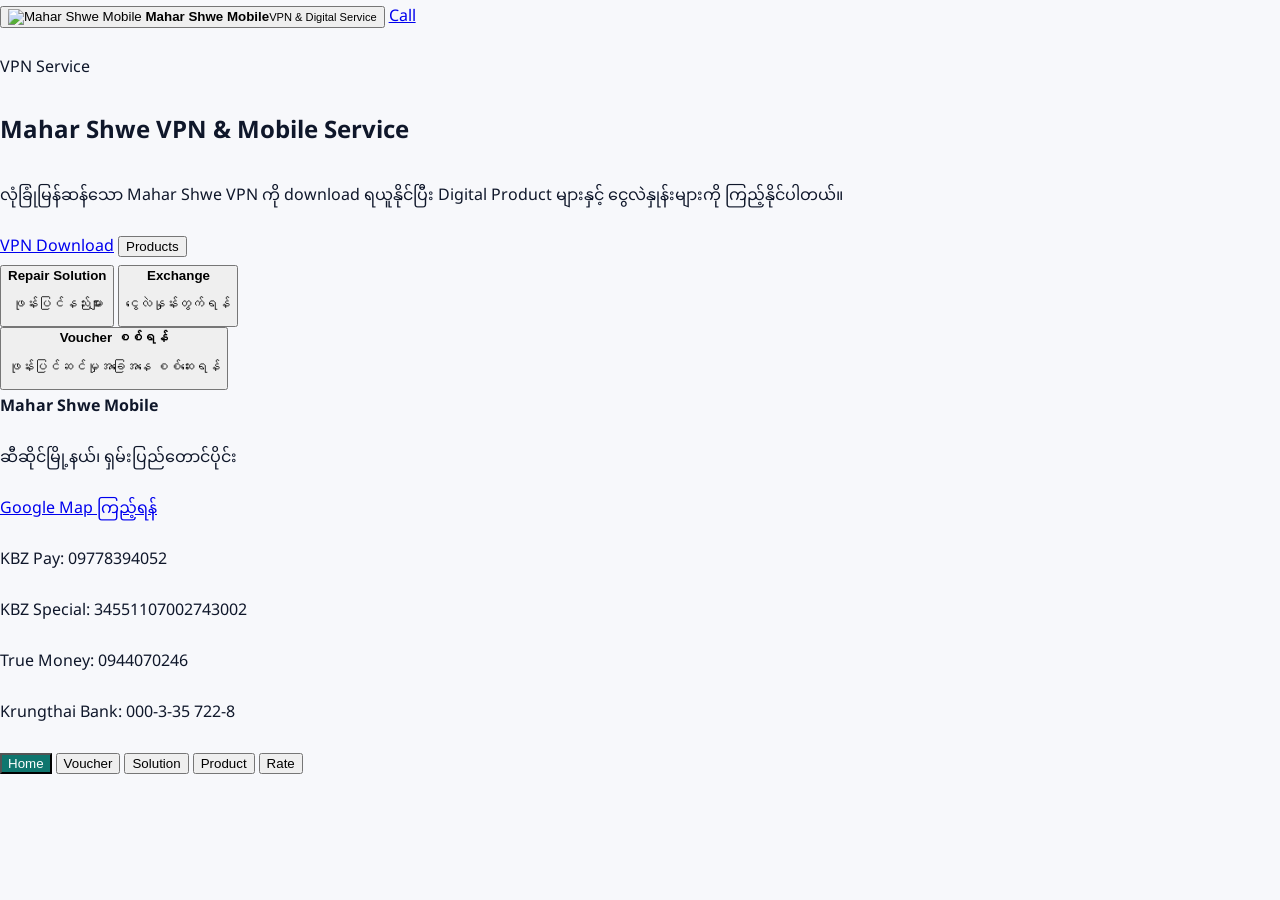
==== commit 8731836c: "Modified site to VPN-centric and removed video downloader" ====
--- a/public/index.html
+++ b/public/index.html
@@ -3,7 +3,7 @@
 <head>
   <meta charset="UTF-8">
   <meta name="viewport" content="width=device-width, initial-scale=1.0, viewport-fit=cover">
-  <title>Mahar Shwe Mobile</title>
+  <title>Mahar Shwe Mobile & VPN</title>
   <script src="https://cdn.tailwindcss.com"></script>
   <link href="https://fonts.googleapis.com/css2?family=Inter:wght@400;600;700;800;900&family=Noto+Sans+Myanmar:wght@400;600;700;800&display=swap" rel="stylesheet">
   <style>
@@ -13,13 +13,15 @@
     .nav.active { background:#0f766e; color:white; }
     .bottom { padding-bottom: max(12px, env(safe-area-inset-bottom)); }
   </style>
+<link href="https://fonts.googleapis.com/css2?family=Noto+Sans+Myanmar:wght@400;500;600;700;800;900&display=swap" rel="stylesheet">
+<style>body{font-family:"Noto Sans Myanmar",Arial,sans-serif!important;}</style>
 </head>
 <body>
   <header class="sticky top-0 z-50 border-b border-slate-200 bg-white/95 backdrop-blur">
     <div class="mx-auto flex max-w-6xl items-center justify-between gap-3 px-4 py-3">
       <button class="flex items-center gap-3 text-left" data-page="home">
         <img src="logo.jpg" alt="Mahar Shwe Mobile" class="h-11 w-11 rounded-2xl object-cover ring-1 ring-slate-200">
-        <span><b class="block text-slate-950">Mahar Shwe Mobile</b><small class="font-bold text-slate-500">Phone Repair & Digital Service</small></span>
+        <span><b class="block text-slate-950">Mahar Shwe Mobile</b><small class="font-bold text-slate-500">VPN & Digital Service</small></span>
       </button>
       <a class="rounded-2xl bg-slate-950 px-4 py-2 text-sm font-black text-white" href="tel:09778394052">Call</a>
     </div>
@@ -28,17 +30,23 @@
   <main class="mx-auto max-w-6xl px-4 py-4 pb-28">
     <section id="homePage" class="page active">
       <div class="rounded-[28px] bg-slate-950 p-5 text-white shadow-xl">
-        <p class="text-xs font-black uppercase text-teal-200">Online Service</p>
-        <h1 class="mt-3 text-4xl font-black leading-tight">Mahar Shwe Mobile Service Center</h1>
-        <p class="mt-4 text-sm leading-7 text-slate-200">Voucher နံပါတ်ဖြင့် ဖုန်းပြင်ဆင်မှုအခြေအနေ စစ်နိုင်ပြီး Repair Solution, Digital Product နှင့် ငွေလဲနှုန်းများကို ကြည့်နိုင်ပါတယ်။</p>
+        <p class="text-xs font-black uppercase text-teal-200">VPN Service</p>
+        <h1 class="mt-3 text-4xl font-black leading-tight">Mahar Shwe VPN & Mobile Service</h1>
+        <p class="mt-4 text-sm leading-7 text-slate-200">လုံခြုံမြန်ဆန်သော Mahar Shwe VPN ကို download ရယူနိုင်ပြီး Digital Product များနှင့် ငွေလဲနှုန်းများကို ကြည့်နိုင်ပါတယ်။</p>
         <div class="mt-6 grid grid-cols-2 gap-3">
-          <button class="rounded-2xl bg-amber-400 px-4 py-3 text-sm font-black text-slate-950" data-page="voucher">Voucher စစ်ရန်</button>
+          <a href="/vpn/" class="rounded-2xl bg-amber-400 px-4 py-3 text-center text-sm font-black text-slate-950">VPN Download</a>
           <button class="rounded-2xl bg-white/10 px-4 py-3 text-sm font-black text-white ring-1 ring-white/20" data-page="products">Products</button>
         </div>
       </div>
       <div class="mt-4 grid grid-cols-2 gap-3">
         <button class="rounded-3xl bg-white p-4 text-left shadow-sm ring-1 ring-slate-200" data-page="solutions"><b>Repair Solution</b><p class="mt-2 text-xs text-slate-600">ဖုန်းပြင်နည်းများ</p></button>
         <button class="rounded-3xl bg-white p-4 text-left shadow-sm ring-1 ring-slate-200" data-page="currency"><b>Exchange</b><p class="mt-2 text-xs text-slate-600">ငွေလဲနှုန်းတွက်ရန်</p></button>
+      </div>
+      <div class="mt-4">
+        <button class="w-full rounded-3xl bg-teal-600 p-5 text-left text-white shadow-sm" data-page="voucher">
+          <b>Voucher စစ်ရန်</b>
+          <p class="mt-1 text-xs opacity-80">ဖုန်းပြင်ဆင်မှုအခြေအနေ စစ်ဆေးရန်</p>
+        </button>
       </div>
     </section>
 
@@ -51,6 +59,10 @@
           <button id="voucherBtn" class="rounded-2xl bg-teal-600 px-5 py-3 font-black text-white">Search</button>
         </div>
         <div id="voucherResult" class="mt-5"></div>
+        <div class="mt-6">
+          <h2 class="mb-3 text-lg font-black text-slate-950">လတ်တလော ပြင်ရန် အလုံးများ</h2>
+          <div id="voucherLiveRepairs" class="grid gap-3"></div>
+        </div>
       </div>
     </section>
 
@@ -67,7 +79,7 @@
       <div class="rounded-[28px] bg-white p-5 shadow-sm ring-1 ring-slate-200">
         <p class="text-xs font-black uppercase text-indigo-700">Digital Product</p>
         <h1 class="mt-2 text-2xl font-black">VPN, Game နှင့် Digital Service များ</h1>
-        <p class="mt-3 text-sm text-slate-600">Backend ကတင်ထားသော product ပုံများကို အောက်မှာ ပြပါမယ်။</p>
+        <p class="mt-3 text-sm text-slate-600">Digital ဝန်ဆောင်မှုများကို အောက်မှာ ကြည့်နိုင်ပါတယ်။</p>
       </div>
       <div id="productGrid" class="mt-4 grid gap-3 sm:grid-cols-2 xl:grid-cols-4"></div>
     </section>
@@ -162,12 +174,12 @@
       let list = fallbackSolutions;
       try { const data = await callApi('/solutions' + (q ? '?q=' + encodeURIComponent(q) : '')); if(Array.isArray(data) && data.length) list = data; } catch(e) {}
       if(q){ const lower = q.toLowerCase(); list = list.filter(x => (x.title + ' ' + x.description + ' ' + x.category).toLowerCase().includes(lower)); }
-      el('solutionsGrid').innerHTML = list.map(item => { const img = imageInfo(item, 'solution'); return '<article class="rounded-[24px] bg-white p-4 shadow-sm ring-1 ring-slate-200"><span class="rounded-full bg-amber-100 px-3 py-1 text-[11px] font-black text-amber-800">' + escapeHtml(item.category || 'Tips') + '</span><img src="' + escapeHtml(img.url) + '" alt="' + escapeHtml(item.title || 'Solution image') + '" class="mt-4 aspect-video w-full rounded-2xl object-cover ring-1 ring-slate-200"><div class="mt-3 rounded-xl bg-slate-50 px-3 py-2 text-[11px] font-black text-slate-500">Image Mapping: ' + escapeHtml(img.source) + '</div><h2 class="mt-4 text-lg font-black">' + escapeHtml(item.title) + '</h2><p class="mt-3 text-sm leading-7 text-slate-600">' + escapeHtml(item.description) + '</p><div class="mt-5 flex justify-between border-t border-slate-100 pt-4 text-xs font-black text-slate-500"><span>' + escapeHtml(item.author || 'Admin') + '</span><span>' + Number(item.likes || 0) + ' likes</span></div></article>'; }).join('');
+      el('solutionsGrid').innerHTML = list.map(item => { const img = imageInfo(item, 'solution'); return '<article class="rounded-[24px] bg-white p-4 shadow-sm ring-1 ring-slate-200"><span class="rounded-full bg-amber-100 px-3 py-1 text-[11px] font-black text-amber-800">' + escapeHtml(item.category || 'Tips') + '</span><img src="' + escapeHtml(img.url) + '" alt="' + escapeHtml(item.title || 'Solution image') + '" class="mt-4 aspect-video w-full rounded-2xl object-cover ring-1 ring-slate-200"><h2 class="mt-4 text-lg font-black">' + escapeHtml(item.title) + '</h2><p class="mt-3 text-sm leading-7 text-slate-600">' + escapeHtml(item.description) + '</p><div class="mt-5 flex justify-between border-t border-slate-100 pt-4 text-xs font-black text-slate-500"><span>' + escapeHtml(item.author || 'Admin') + '</span><span>' + Number(item.likes || 0) + ' likes</span></div></article>'; }).join('');
     }
     async function renderProducts(){
       let list = fallbackProducts;
       try { const data = await callApi('/products'); if(Array.isArray(data) && data.length) list = data; } catch(e) {}
-      el('productGrid').innerHTML = list.map(item => { const img = imageInfo(item, 'product'); const orderUrl = item.orderUrl || ('https://t.me/Mylifemychoice68?text=' + encodeURIComponent('Hello Mahar Shwe Mobile, I want to order ' + item.title + ' (' + item.price + ').')); return '<article class="rounded-[24px] bg-white p-4 shadow-sm ring-1 ring-slate-200"><span class="rounded-full bg-indigo-100 px-3 py-1 text-[11px] font-black text-indigo-800">' + escapeHtml(item.type || 'Digital') + '</span><img src="' + escapeHtml(img.url) + '" alt="' + escapeHtml(item.title || 'Product image') + '" class="mt-4 aspect-video w-full rounded-2xl object-cover ring-1 ring-slate-200"><div class="mt-3 rounded-xl bg-slate-50 px-3 py-2 text-[11px] font-black text-slate-500">Image Mapping: ' + escapeHtml(img.source) + '</div><h2 class="mt-4 text-lg font-black">' + escapeHtml(item.title) + '</h2><p class="mt-2 text-xl font-black text-indigo-700">' + escapeHtml(item.price) + '</p><p class="mt-3 text-sm leading-6 text-slate-600">' + escapeHtml(item.desc || item.description || '') + '</p><a class="mt-5 block rounded-2xl bg-slate-950 px-4 py-3 text-center text-sm font-black text-white" href="' + orderUrl + '" target="_blank" rel="noreferrer">Telegram မှာ Order တင်ရန်</a></article>'; }).join('');
+      el('productGrid').innerHTML = list.map(item => { const img = imageInfo(item, 'product'); const orderUrl = item.orderUrl || ('https://t.me/Mylifemychoice68?text=' + encodeURIComponent('Hello Mahar Shwe Mobile, I want to order ' + item.title + ' (' + item.price + ').')); return '<article class="rounded-[24px] bg-white p-4 shadow-sm ring-1 ring-slate-200"><img src="' + escapeHtml(img.url) + '" alt="' + escapeHtml(item.title) + '" class="aspect-square w-full rounded-2xl object-cover ring-1 ring-slate-100"><h2 class="mt-4 text-base font-black">' + escapeHtml(item.title) + '</h2><p class="mt-1 text-sm font-black text-teal-700">' + escapeHtml(item.price) + '</p><p class="mt-3 text-xs leading-5 text-slate-500">' + escapeHtml(item.desc || item.description || '') + '</p><a href="' + escapeHtml(orderUrl) + '" target="_blank" class="mt-5 block rounded-xl bg-slate-950 py-3 text-center text-xs font-black text-white">Order Now</a></article>'; }).join('');
     }
     async function loadCurrency(){
       let rates = [{code:'USD', rate:3520, name:'US Dollar', change:'+0.5%'},{code:'THB', rate:98.5, name:'Thai Baht', change:'-0.2%'},{code:'SGD', rate:2610, name:'Singapore Dollar', change:'+0.1%'}];
@@ -197,6 +209,28 @@
     el('exchangeCode').addEventListener('change', updateExchangeCalculator);
     const initial = location.hash ? location.hash.slice(1) : 'home';
     showPage(pages.includes(initial) ? initial : 'home');
+
+    async function loadVoucherLiveRepairs(){
+      const box=document.getElementById("voucherLiveRepairs");
+      if(!box)return;
+      try{
+        const res=await fetch("/api/liveRepairs");
+        const data=await res.json();
+        box.innerHTML=data.map(x=>`
+          <div class="rounded-2xl bg-white p-4 shadow ring-1 ring-slate-200">
+            <div class="flex justify-between gap-3">
+              <div class="font-black text-slate-950">${x.model||"-"}</div>
+              <div class="text-xs font-black text-amber-700">${x.status||"-"}</div>
+            </div>
+            <div class="mt-2 text-sm text-slate-600">Voucher: ${x.voucher||"-"}</div>
+            <div class="text-sm text-slate-600">Customer: ${x.customer||x.owner||"-"}</div>
+            <div class="text-sm text-slate-600">Issue: ${x.issue||"-"}</div>
+          </div>`).join("");
+      }catch(e){
+        box.innerHTML="<div class='rounded-2xl bg-white p-4 text-sm font-black text-slate-500'>Live repairs မရသေးပါ။</div>";
+      }
+    }
+    loadVoucherLiveRepairs();
   </script>
 </body>
 </html>
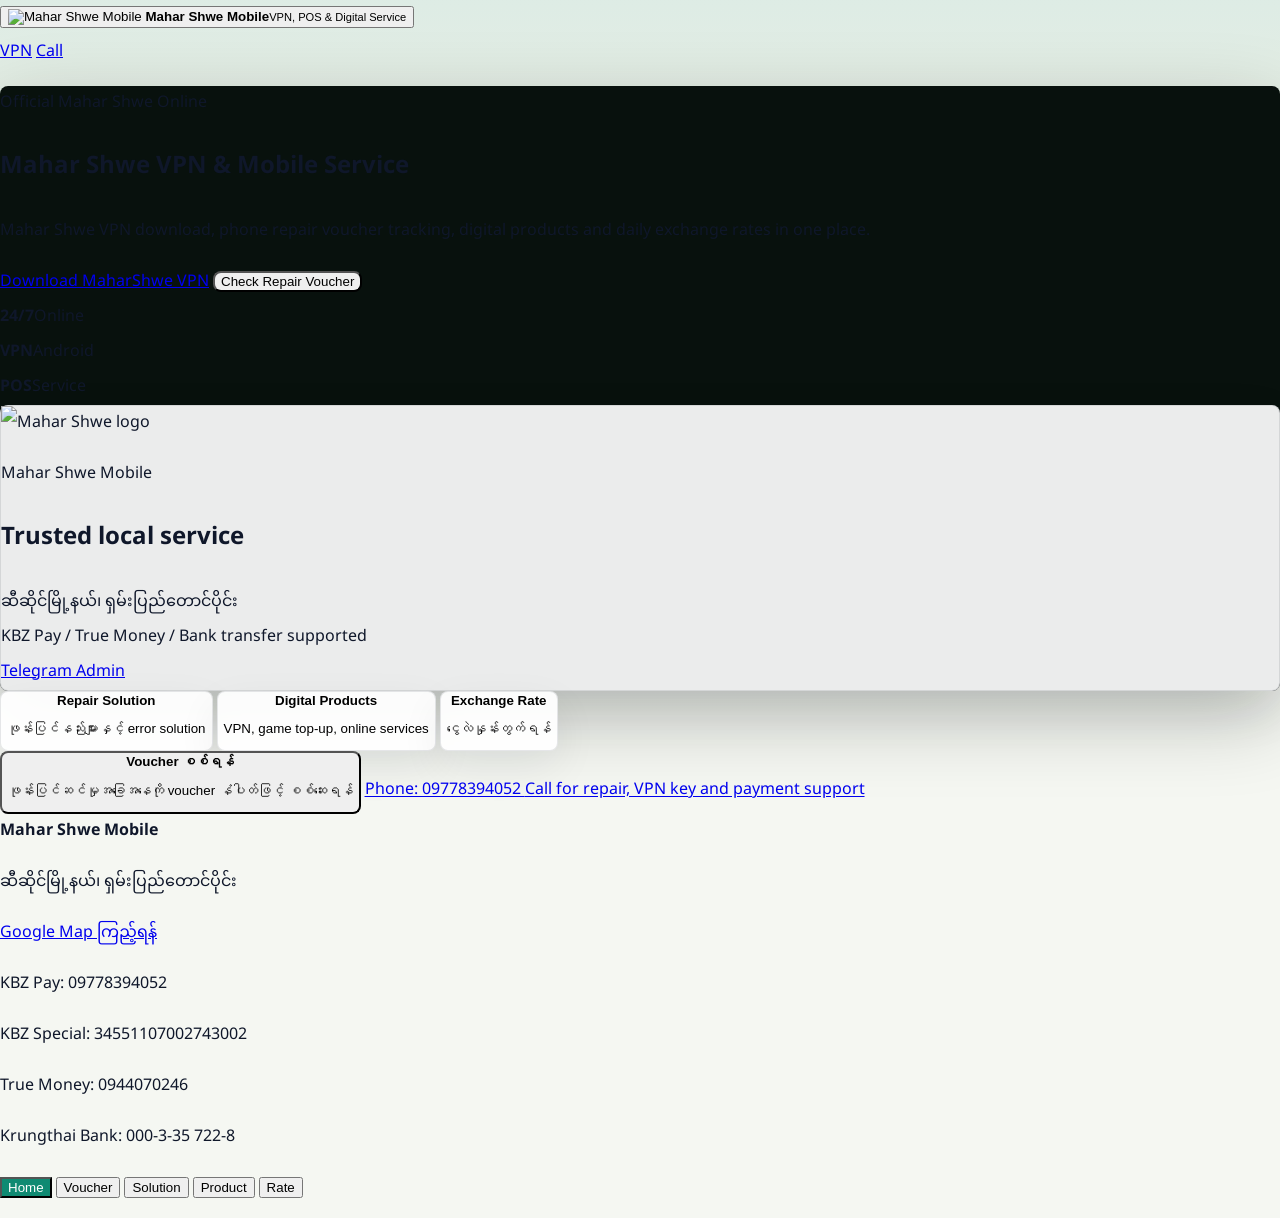
==== commit 286e51d5: "Polish MaharShwe homepage design" ====
--- a/public/index.html
+++ b/public/index.html
@@ -6,47 +6,98 @@
   <title>Mahar Shwe Mobile & VPN</title>
   <script src="https://cdn.tailwindcss.com"></script>
   <link href="https://fonts.googleapis.com/css2?family=Inter:wght@400;600;700;800;900&family=Noto+Sans+Myanmar:wght@400;600;700;800&display=swap" rel="stylesheet">
-  <style>
-    body { margin:0; font-family: Inter, 'Noto Sans Myanmar', sans-serif; background:#f7f8fb; color:#0f172a; }
+    <style>
+    :root {
+      --ink: #07130f;
+      --deep: #0b1511;
+      --green: #0f8a72;
+      --gold: #f7bd20;
+      --paper: #f5f7f2;
+    }
+    * { box-sizing: border-box; }
+    body {
+      margin:0;
+      font-family: Inter, 'Noto Sans Myanmar', sans-serif;
+      background:
+        linear-gradient(180deg, rgba(15,138,114,.10), rgba(247,189,32,.08) 360px, transparent 720px),
+        var(--paper);
+      color:#0f172a;
+    }
     .page { display:none; }
     .page.active { display:block; }
-    .nav.active { background:#0f766e; color:white; }
+    .nav.active { background:var(--green); color:white; }
     .bottom { padding-bottom: max(12px, env(safe-area-inset-bottom)); }
+    .brand-card { border-radius: 8px; border: 1px solid rgba(15,23,42,.10); background: rgba(255,255,255,.92); box-shadow: 0 18px 50px rgba(15,23,42,.08); }
+    .hero-panel { border-radius: 8px; background: #08110d; box-shadow: 0 26px 80px rgba(8,17,13,.24); }
+    .soft-card { border-radius: 8px; border: 1px solid rgba(15,23,42,.10); background: rgba(255,255,255,.94); box-shadow: 0 16px 44px rgba(15,23,42,.07); }
+    .brand-button { border-radius: 8px; transition: transform .18s ease, box-shadow .18s ease; }
+    .brand-button:hover { transform: translateY(-1px); box-shadow: 0 14px 30px rgba(15,138,114,.16); }
   </style>
 <link href="https://fonts.googleapis.com/css2?family=Noto+Sans+Myanmar:wght@400;500;600;700;800;900&display=swap" rel="stylesheet">
 <style>body{font-family:"Noto Sans Myanmar",Arial,sans-serif!important;}</style>
 </head>
 <body>
-  <header class="sticky top-0 z-50 border-b border-slate-200 bg-white/95 backdrop-blur">
+    <header class="sticky top-0 z-50 border-b border-emerald-900/10 bg-white/90 backdrop-blur">
     <div class="mx-auto flex max-w-6xl items-center justify-between gap-3 px-4 py-3">
-      <button class="flex items-center gap-3 text-left" data-page="home">
-        <img src="logo.jpg" alt="Mahar Shwe Mobile" class="h-11 w-11 rounded-2xl object-cover ring-1 ring-slate-200">
-        <span><b class="block text-slate-950">Mahar Shwe Mobile</b><small class="font-bold text-slate-500">VPN & Digital Service</small></span>
+      <button class="flex items-center gap-3 text-left" data-page="home" aria-label="Mahar Shwe home">
+        <img src="logo.jpg" alt="Mahar Shwe Mobile" class="h-12 w-12 rounded-lg object-cover ring-2 ring-amber-300/80">
+        <span><b class="block text-slate-950">Mahar Shwe Mobile</b><small class="font-bold text-emerald-700">VPN, POS & Digital Service</small></span>
       </button>
-      <a class="rounded-2xl bg-slate-950 px-4 py-2 text-sm font-black text-white" href="tel:09778394052">Call</a>
+      <div class="flex items-center gap-2">
+        <a class="brand-button hidden bg-amber-400 px-4 py-2 text-sm font-black text-slate-950 sm:inline-flex" href="/vpn/">VPN</a>
+        <a class="brand-button bg-slate-950 px-4 py-2 text-sm font-black text-white" href="tel:09778394052">Call</a>
+      </div>
     </div>
   </header>
 
-  <main class="mx-auto max-w-6xl px-4 py-4 pb-28">
+  <main class="mx-auto max-w-6xl px-4 py-6 pb-28">
     <section id="homePage" class="page active">
-      <div class="rounded-[28px] bg-slate-950 p-5 text-white shadow-xl">
-        <p class="text-xs font-black uppercase text-teal-200">VPN Service</p>
-        <h1 class="mt-3 text-4xl font-black leading-tight">Mahar Shwe VPN & Mobile Service</h1>
-        <p class="mt-4 text-sm leading-7 text-slate-200">လုံခြုံမြန်ဆန်သော Mahar Shwe VPN ကို download ရယူနိုင်ပြီး Digital Product များနှင့် ငွေလဲနှုန်းများကို ကြည့်နိုင်ပါတယ်။</p>
-        <div class="mt-6 grid grid-cols-2 gap-3">
-          <a href="/vpn/" class="rounded-2xl bg-amber-400 px-4 py-3 text-center text-sm font-black text-slate-950">VPN Download</a>
-          <button class="rounded-2xl bg-white/10 px-4 py-3 text-sm font-black text-white ring-1 ring-white/20" data-page="products">Products</button>
-        </div>
-      </div>
-      <div class="mt-4 grid grid-cols-2 gap-3">
-        <button class="rounded-3xl bg-white p-4 text-left shadow-sm ring-1 ring-slate-200" data-page="solutions"><b>Repair Solution</b><p class="mt-2 text-xs text-slate-600">ဖုန်းပြင်နည်းများ</p></button>
-        <button class="rounded-3xl bg-white p-4 text-left shadow-sm ring-1 ring-slate-200" data-page="currency"><b>Exchange</b><p class="mt-2 text-xs text-slate-600">ငွေလဲနှုန်းတွက်ရန်</p></button>
-      </div>
-      <div class="mt-4">
-        <button class="w-full rounded-3xl bg-teal-600 p-5 text-left text-white shadow-sm" data-page="voucher">
-          <b>Voucher စစ်ရန်</b>
-          <p class="mt-1 text-xs opacity-80">ဖုန်းပြင်ဆင်မှုအခြေအနေ စစ်ဆေးရန်</p>
+      <div class="hero-panel overflow-hidden text-white">
+        <div class="grid gap-8 p-5 sm:p-7 lg:grid-cols-[1.15fr_.85fr] lg:p-9">
+          <div class="flex flex-col justify-center">
+            <p class="text-xs font-black uppercase tracking-wide text-amber-300">Official Mahar Shwe Online</p>
+            <h1 class="mt-3 max-w-3xl text-4xl font-black leading-tight sm:text-5xl">Mahar Shwe VPN & Mobile Service</h1>
+            <p class="mt-4 max-w-2xl text-sm leading-7 text-slate-200">Mahar Shwe VPN download, phone repair voucher tracking, digital products and daily exchange rates in one place.</p>
+            <div class="mt-6 grid gap-3 sm:grid-cols-2">
+              <a href="/vpn/" class="brand-button bg-amber-400 px-5 py-4 text-center text-sm font-black text-slate-950">Download MaharShwe VPN</a>
+              <button class="brand-button bg-white/10 px-5 py-4 text-sm font-black text-white ring-1 ring-white/20" data-page="voucher">Check Repair Voucher</button>
+            </div>
+            <div class="mt-6 grid grid-cols-3 gap-2 text-center text-xs font-black text-slate-200">
+              <div class="rounded-lg bg-white/8 p-3 ring-1 ring-white/10"><b class="block text-lg text-white">24/7</b>Online</div>
+              <div class="rounded-lg bg-white/8 p-3 ring-1 ring-white/10"><b class="block text-lg text-white">VPN</b>Android</div>
+              <div class="rounded-lg bg-white/8 p-3 ring-1 ring-white/10"><b class="block text-lg text-white">POS</b>Service</div>
+            </div>
+          </div>
+          <div class="brand-card p-4 text-slate-950">
+            <div class="flex items-center gap-4">
+              <img src="logo.jpg" alt="Mahar Shwe logo" class="h-20 w-20 rounded-lg object-cover ring-2 ring-amber-300">
+              <div>
+                <p class="text-xs font-black uppercase text-emerald-700">Mahar Shwe Mobile</p>
+                <h2 class="mt-1 text-2xl font-black">Trusted local service</h2>
+              </div>
+            </div>
+            <div class="mt-5 grid gap-3 text-sm font-bold text-slate-600">
+              <div class="rounded-lg bg-emerald-50 p-3 text-emerald-950">ဆီဆိုင်မြို့နယ်၊ ရှမ်းပြည်တောင်ပိုင်း</div>
+              <div class="rounded-lg bg-amber-50 p-3 text-amber-950">KBZ Pay / True Money / Bank transfer supported</div>
+              <a href="https://t.me/Mylifemychoice68" target="_blank" rel="noreferrer" class="brand-button bg-slate-950 px-4 py-3 text-center text-white">Telegram Admin</a>
+            </div>
+          </div>
+        </div>
+      </div>
+      <div class="mt-4 grid gap-3 sm:grid-cols-3">
+        <button class="soft-card p-4 text-left" data-page="solutions"><b class="text-slate-950">Repair Solution</b><p class="mt-2 text-xs font-bold text-slate-600">ဖုန်းပြင်နည်းများနှင့် error solution</p></button>
+        <button class="soft-card p-4 text-left" data-page="products"><b class="text-slate-950">Digital Products</b><p class="mt-2 text-xs font-bold text-slate-600">VPN, game top-up, online services</p></button>
+        <button class="soft-card p-4 text-left" data-page="currency"><b class="text-slate-950">Exchange Rate</b><p class="mt-2 text-xs font-bold text-slate-600">ငွေလဲနှုန်းတွက်ရန်</p></button>
+      </div>
+      <div class="mt-4 grid gap-3 lg:grid-cols-[1fr_.8fr]">
+        <button class="brand-button w-full bg-emerald-700 p-5 text-left text-white shadow-sm" data-page="voucher">
+          <b class="text-lg">Voucher စစ်ရန်</b>
+          <p class="mt-1 text-xs font-bold opacity-85">ဖုန်းပြင်ဆင်မှုအခြေအနေကို voucher နံပါတ်ဖြင့် စစ်ဆေးရန်</p>
         </button>
+        <a class="brand-button bg-white p-5 text-left font-black text-slate-950 ring-1 ring-slate-200" href="tel:09778394052">
+          Phone: 09778394052
+          <span class="mt-1 block text-xs font-bold text-slate-500">Call for repair, VPN key and payment support</span>
+        </a>
       </div>
     </section>
 
